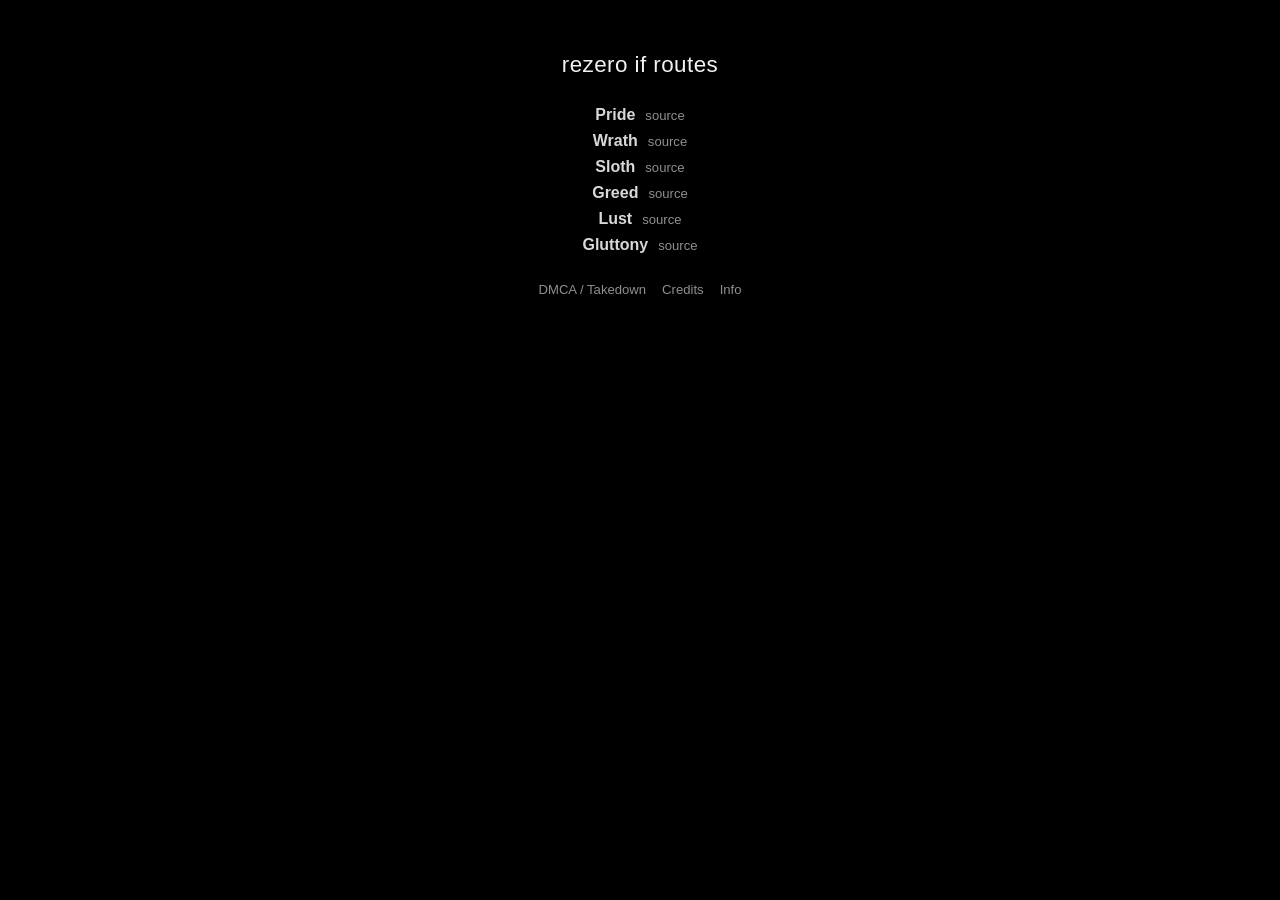
==== index.html @ e65146c2 "setup local project" ====
<!DOCTYPE html>
<html lang="en">
<head>
  <meta charset="UTF-8">
  <meta name="viewport" content="width=device-width, initial-scale=1.0">
  <title>iuseares</title>
  <link rel="stylesheet" href="/styles.css">
</head>
<body>
  <div class="page">
    <header class="page-header">
      <h1>rezero if routes</h1>
    </header>

    <main>
      <div id="file-list" class="route-list"></div>
    </main>

    <footer class="page-footer">
      <a href="dmca.html">DMCA / Takedown</a>
      <a href="credits.html">Credits</a>
      <a href="info.html">Info</a>
    </footer>
  </div>

  <script src="/script.js"></script>
</body>
</html>
---- styles.css ----
:root {
  color-scheme: dark;
}

body {
  max-width: 600px;
  margin: 0 auto;
  padding: 20px;
  background: #000;
  color: #f2f2f2;
  font-family: Arial, Helvetica, sans-serif;
}

.page {
  width: min(100% - 32px, 620px);
  margin: 0 auto;
  padding: 32px 0 40px;
}

.page-header {
  margin-bottom: 28px;
  text-align: center;
}

h1 {
  margin: 0;
  font-size: 1.4rem;
  font-weight: 500;
  letter-spacing: 0.02em;
}

main {
  width: 100%;
}

.page-text p {
  margin: 0 0 14px;
  color: #cccccc;
  line-height: 1.65;
}

.route-list {
  display: flex;
  flex-direction: column;
  gap: 8px;
}

.route-item {
  display: flex;
  align-items: baseline;
  justify-content: center;
  gap: 10px;
  flex-wrap: wrap;
}

.route-link,
.source-link,
.page-footer a,
.page-text a {
  color: inherit;
  text-decoration: none;
}

.route-link {
  font-weight: bold;
  color: #d8d8d8;
}

.route-link:hover,
.page-text a:hover,
.page-footer a:hover {
  color: #ffffff;
  text-decoration: underline;
}

.source-link {
  color: #8f8f8f;
  font-size: 0.82rem;
}

.source-link:hover {
  color: #b6b6b6;
  text-decoration: underline;
}

.page-footer {
  margin-top: 28px;
  display: flex;
  justify-content: center;
  gap: 16px;
  flex-wrap: wrap;
  font-size: 0.82rem;
  color: #8f8f8f;
}
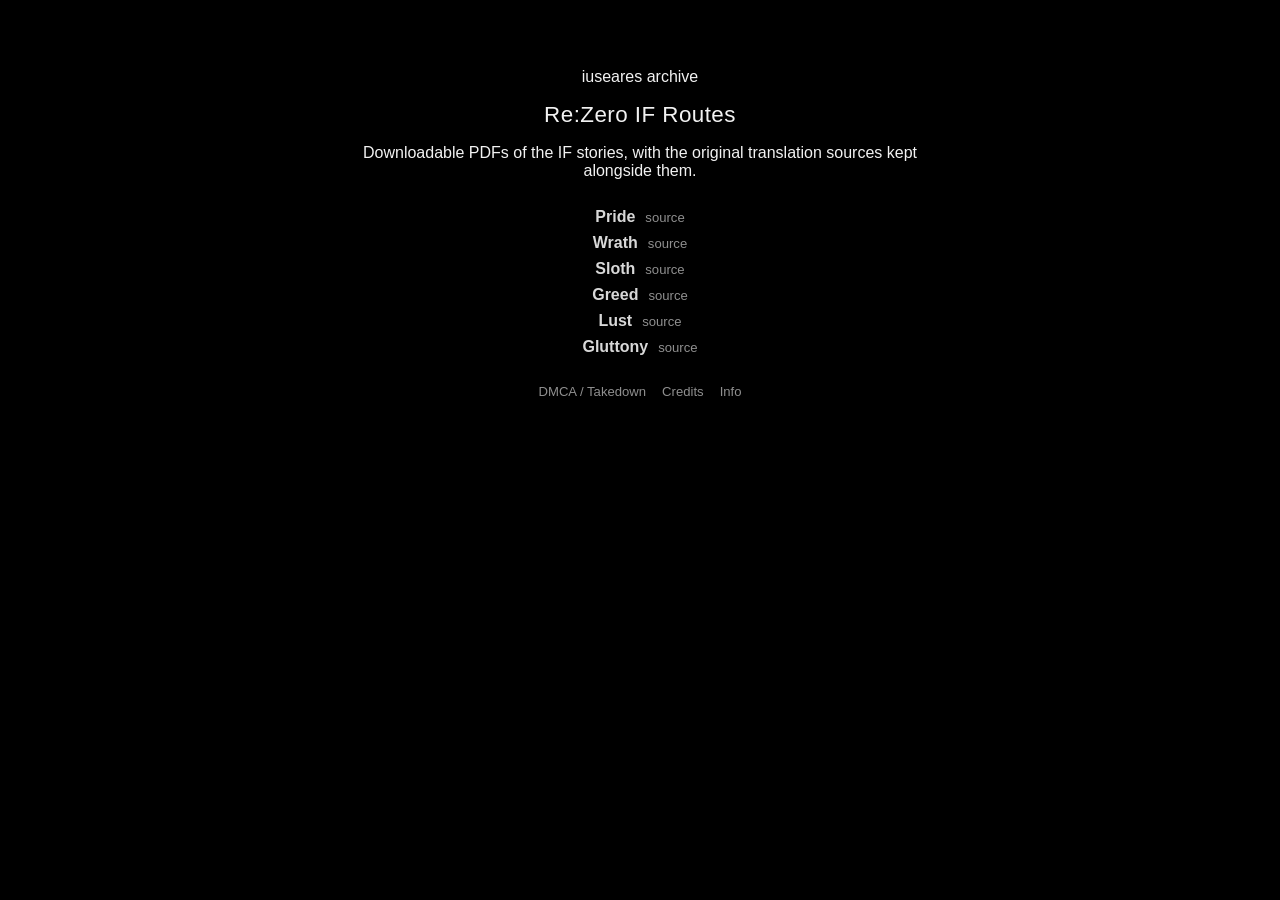
==== commit 2776ebba: "Polish homepage structure and metadata" ====
--- a/index.html
+++ b/index.html
@@ -3,17 +3,26 @@
 <head>
   <meta charset="UTF-8">
   <meta name="viewport" content="width=device-width, initial-scale=1.0">
-  <title>iuseares</title>
+  <meta name="theme-color" content="#080808">
+  <title>Re:Zero IF Routes — PDFs</title>
+  <meta name="description" content="Downloadable PDFs of the Re:Zero IF routes, collected in one simple place with links to the original translation sources.">
+  <meta property="og:title" content="Re:Zero IF Routes — PDFs">
+  <meta property="og:description" content="Downloadable PDFs of the Re:Zero IF routes with links to the original translation sources.">
+  <meta property="og:type" content="website">
   <link rel="stylesheet" href="/styles.css">
+  <link rel="icon" type="image/png" href="/files/kyoko.png">
 </head>
 <body>
   <div class="page">
     <header class="page-header">
-      <h1>rezero if routes</h1>
+      <p class="eyebrow">iuseares archive</p>
+      <h1>Re:Zero IF Routes</h1>
+      <p class="subtitle">Downloadable PDFs of the IF stories, with the original translation sources kept alongside them.</p>
     </header>
 
     <main>
-      <div id="file-list" class="route-list"></div>
+      <div id="file-list" class="route-list" aria-label="Re:Zero IF route PDFs"></div>
+      <noscript><p class="noscript">JavaScript is required to display the route list.</p></noscript>
     </main>
 
     <footer class="page-footer">
--- a/styles.css
+++ b/styles.css
@@ -91,4 +91,4 @@
   flex-wrap: wrap;
   font-size: 0.82rem;
   color: #8f8f8f;
-}
+}
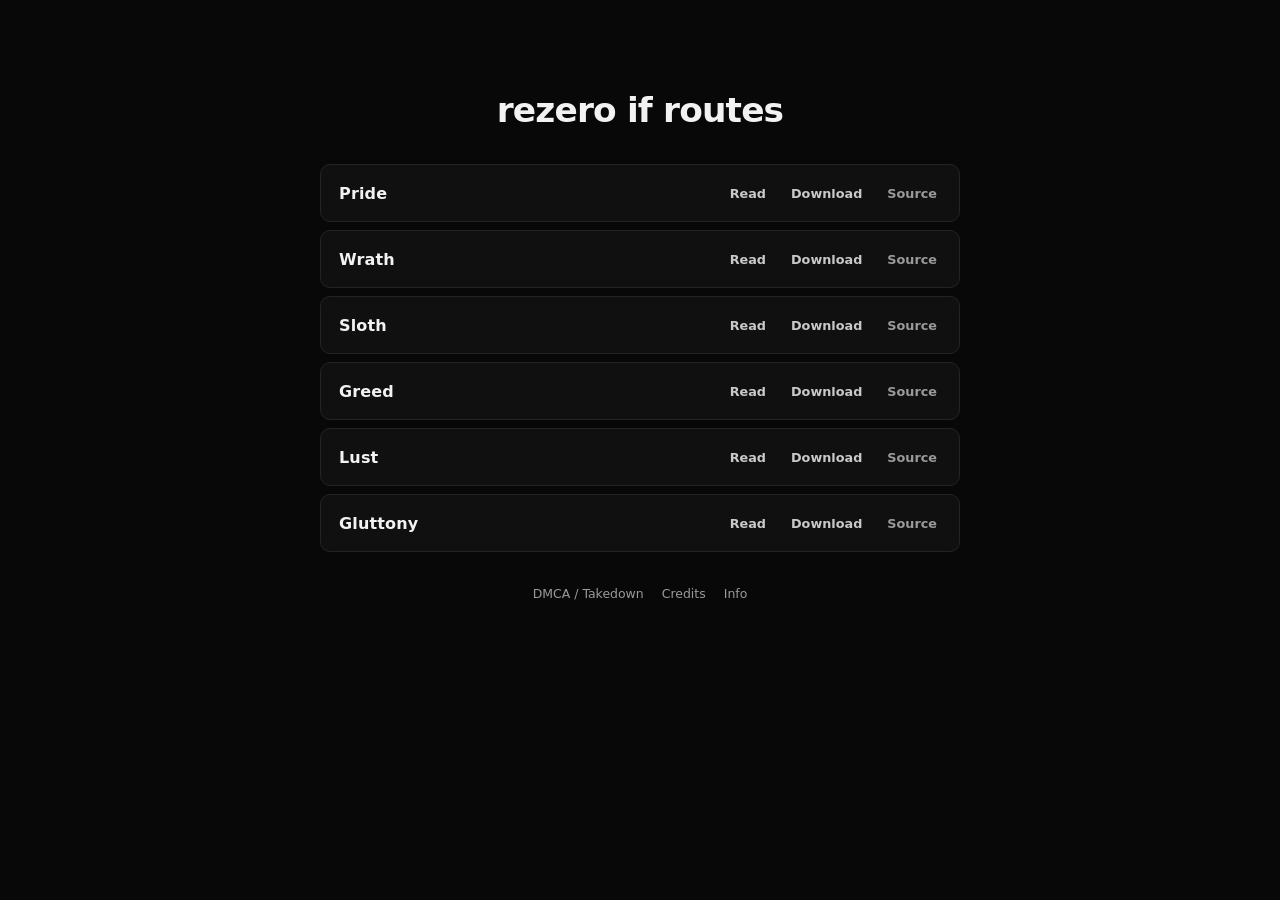
==== commit b83c097c: "Revert index polish" ====
--- a/index.html
+++ b/index.html
@@ -3,35 +3,21 @@
 <head>
   <meta charset="UTF-8">
   <meta name="viewport" content="width=device-width, initial-scale=1.0">
-  <meta name="theme-color" content="#080808">
-  <title>Re:Zero IF Routes — PDFs</title>
-  <meta name="description" content="Downloadable PDFs of the Re:Zero IF routes, collected in one simple place with links to the original translation sources.">
-  <meta property="og:title" content="Re:Zero IF Routes — PDFs">
-  <meta property="og:description" content="Downloadable PDFs of the Re:Zero IF routes with links to the original translation sources.">
-  <meta property="og:type" content="website">
+  <title>iuseares</title>
+  <meta name="description" content="rezero if routes pdfs">
   <link rel="stylesheet" href="/styles.css">
-  <link rel="icon" type="image/png" href="/files/kyoko.png">
+  <link rel="icon" type="image/x-icon" href="/files/kyoko.png">
 </head>
 <body>
   <div class="page">
-    <header class="page-header">
-      <p class="eyebrow">iuseares archive</p>
-      <h1>Re:Zero IF Routes</h1>
-      <p class="subtitle">Downloadable PDFs of the IF stories, with the original translation sources kept alongside them.</p>
-    </header>
-
-    <main>
-      <div id="file-list" class="route-list" aria-label="Re:Zero IF route PDFs"></div>
-      <noscript><p class="noscript">JavaScript is required to display the route list.</p></noscript>
-    </main>
-
+    <header class="page-header"><h1>rezero if routes</h1></header>
+    <main><div id="file-list" class="route-list"></div></main>
     <footer class="page-footer">
       <a href="dmca.html">DMCA / Takedown</a>
       <a href="credits.html">Credits</a>
       <a href="info.html">Info</a>
     </footer>
   </div>
-
   <script src="/script.js"></script>
 </body>
-</html>
+</html>
--- a/styles.css
+++ b/styles.css
@@ -1,44 +1,70 @@
 :root {
   color-scheme: dark;
+  --background: #080808;
+  --surface: #101010;
+  --surface-hover: #151515;
+  --border: #242424;
+  --text: #f2f2f2;
+  --muted: #9a9a9a;
+  --soft: #c9c9c9;
+}
+
+* {
+  box-sizing: border-box;
+}
+
+html {
+  background: var(--background);
 }
 
 body {
-  max-width: 600px;
+  margin: 0;
+  min-height: 100vh;
+  background: var(--background);
+  color: var(--text);
+  font-family: Inter, ui-sans-serif, system-ui, -apple-system, BlinkMacSystemFont, "Segoe UI", sans-serif;
+  -webkit-font-smoothing: antialiased;
+}
+
+.page {
+  width: min(calc(100% - 40px), 640px);
   margin: 0 auto;
-  padding: 20px;
-  background: #000;
-  color: #f2f2f2;
-  font-family: Arial, Helvetica, sans-serif;
-}
-
-.page {
-  width: min(100% - 32px, 620px);
-  margin: 0 auto;
-  padding: 32px 0 40px;
+  padding: clamp(56px, 10vh, 96px) 0 36px;
 }
 
 .page-header {
-  margin-bottom: 28px;
+  margin-bottom: 34px;
   text-align: center;
+}
+
+.eyebrow {
+  margin: 0 0 10px;
+  color: var(--muted);
+  font-size: 0.72rem;
+  font-weight: 600;
+  letter-spacing: 0.14em;
+  text-transform: uppercase;
 }
 
 h1 {
   margin: 0;
-  font-size: 1.4rem;
-  font-weight: 500;
-  letter-spacing: 0.02em;
+  font-size: clamp(1.65rem, 5vw, 2.15rem);
+  font-weight: 650;
+  letter-spacing: -0.025em;
+}
+
+.subtitle {
+  max-width: 500px;
+  margin: 13px auto 0;
+  color: var(--muted);
+  font-size: 0.94rem;
+  line-height: 1.55;
 }
 
 main {
   width: 100%;
 }
 
-.page-text p {
-  margin: 0 0 14px;
-  color: #cccccc;
-  line-height: 1.65;
-}
-
 .route-list {
   display: flex;
   flex-direction: column;
@@ -47,10 +73,32 @@
 
 .route-item {
   display: flex;
-  align-items: baseline;
-  justify-content: center;
-  gap: 10px;
-  flex-wrap: wrap;
+  align-items: center;
+  gap: 14px;
+  min-height: 58px;
+  padding: 10px 12px 10px 18px;
+  border: 1px solid var(--border);
+  border-radius: 10px;
+  background: var(--surface);
+  transition: background 140ms ease, border-color 140ms ease;
+}
+
+.route-item:hover {
+  border-color: #343434;
+  background: var(--surface-hover);
+}
+
+.route-name {
+  flex: 1;
+  min-width: 0;
+  font-weight: 600;
+  letter-spacing: 0.01em;
+}
+
+.route-actions {
+  display: flex;
+  align-items: center;
+  gap: 5px;
 }
 
 .route-link,
@@ -61,34 +109,98 @@
   text-decoration: none;
 }
 
+.route-link,
+.source-link {
+  display: inline-flex;
+  align-items: center;
+  justify-content: center;
+  min-height: 34px;
+  padding: 0 10px;
+  border-radius: 7px;
+  font-size: 0.8rem;
+  font-weight: 550;
+}
+
 .route-link {
-  font-weight: bold;
-  color: #d8d8d8;
-}
-
-.route-link:hover,
-.page-text a:hover,
+  color: var(--soft);
+}
+
+.route-link:hover {
+  background: #222;
+  color: #fff;
+}
+
+.source-link {
+  color: var(--muted);
+}
+
+.source-link:hover {
+  color: #d5d5d5;
+}
+
+a:focus-visible {
+  outline: 2px solid #e5e5e5;
+  outline-offset: 2px;
+}
+
+.page-text {
+  max-width: 620px;
+}
+
+.page-text p {
+  margin: 0 0 16px;
+  color: var(--soft);
+  line-height: 1.7;
+}
+
+.page-text a {
+  color: #fff;
+  text-decoration: underline;
+  text-decoration-color: #555;
+  text-underline-offset: 3px;
+}
+
+.page-text a:hover {
+  text-decoration-color: #fff;
+}
+
+.noscript {
+  color: var(--muted);
+  text-align: center;
+}
+
+.page-footer {
+  margin-top: 34px;
+  display: flex;
+  justify-content: center;
+  gap: 18px;
+  flex-wrap: wrap;
+  font-size: 0.78rem;
+  color: var(--muted);
+}
+
 .page-footer a:hover {
-  color: #ffffff;
+  color: #fff;
   text-decoration: underline;
-}
-
-.source-link {
-  color: #8f8f8f;
-  font-size: 0.82rem;
-}
-
-.source-link:hover {
-  color: #b6b6b6;
-  text-decoration: underline;
-}
-
-.page-footer {
-  margin-top: 28px;
-  display: flex;
-  justify-content: center;
-  gap: 16px;
-  flex-wrap: wrap;
-  font-size: 0.82rem;
-  color: #8f8f8f;
-}+  text-underline-offset: 3px;
+}
+
+@media (max-width: 480px) {
+  .page {
+    width: min(calc(100% - 28px), 640px);
+    padding-top: 48px;
+  }
+
+  .route-item {
+    padding-left: 14px;
+  }
+
+  .route-actions {
+    gap: 2px;
+  }
+
+  .route-link,
+  .source-link {
+    padding-inline: 8px;
+  }
+}
